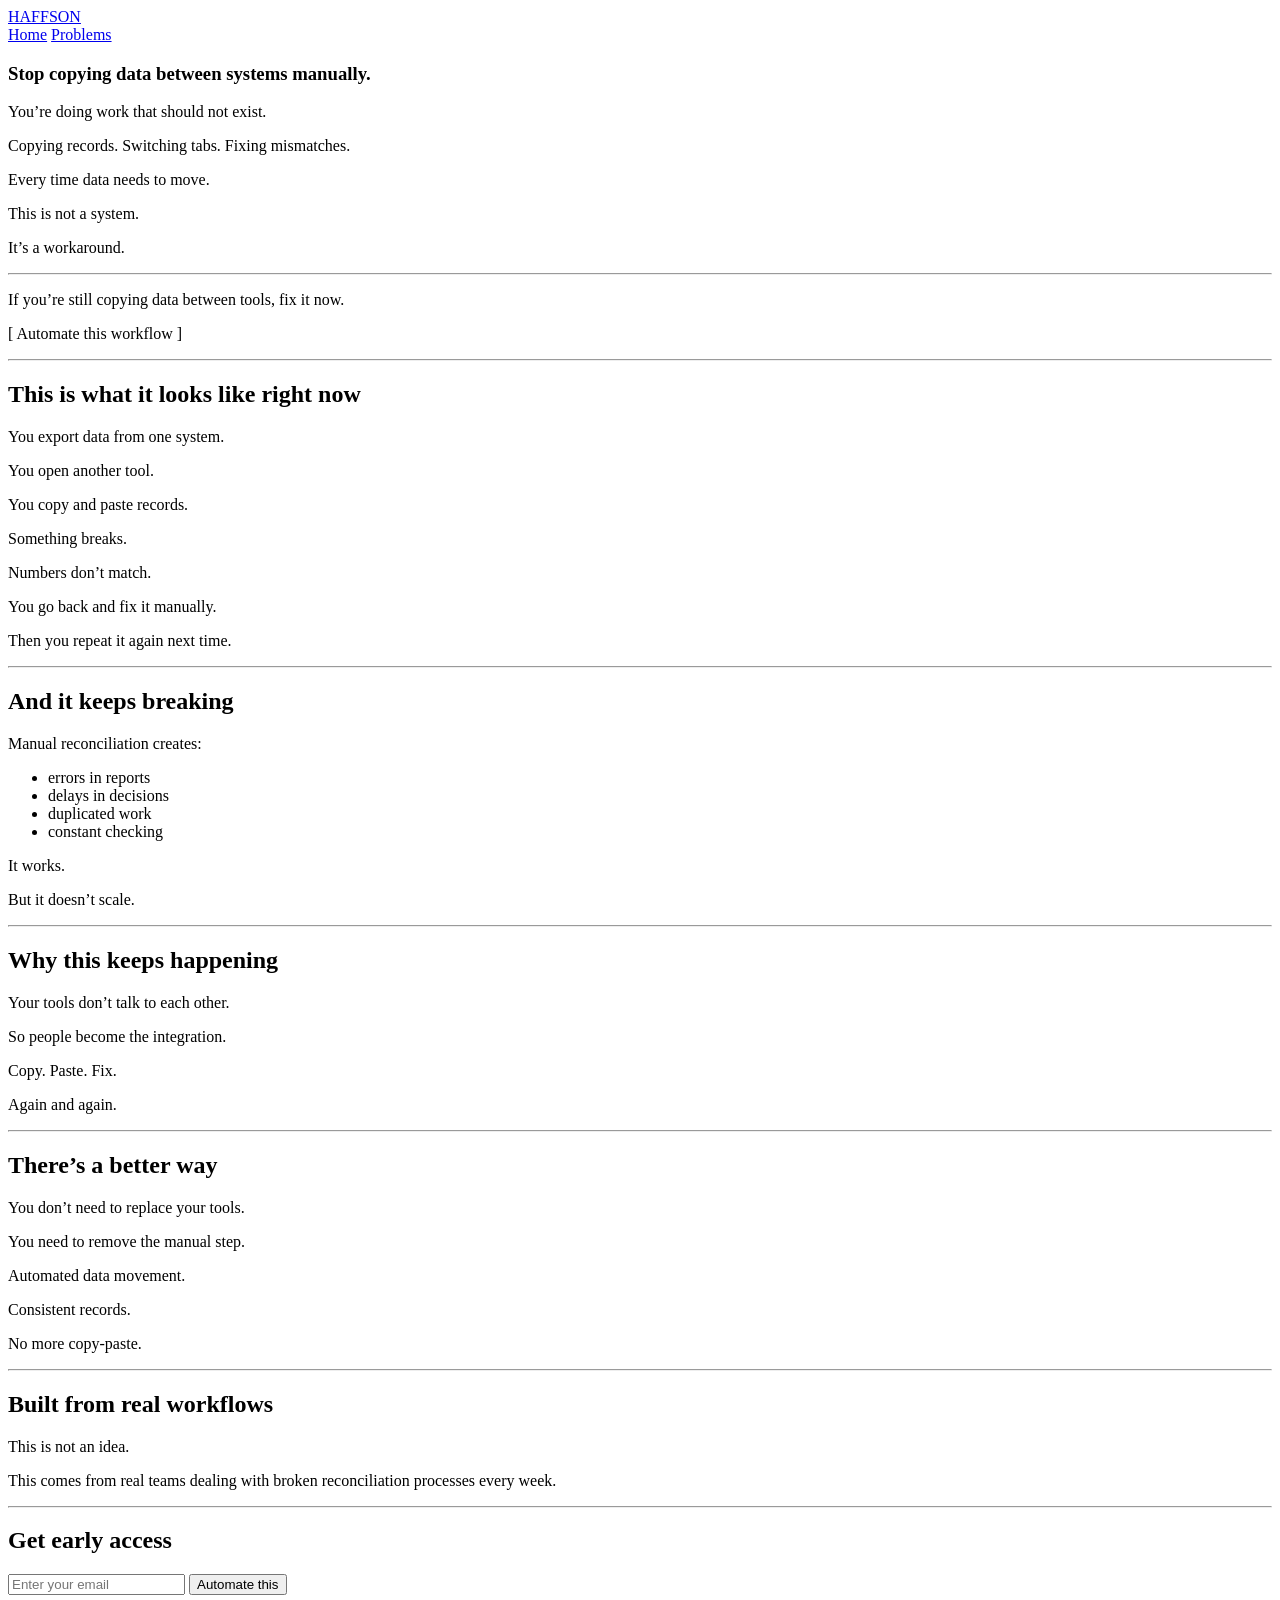
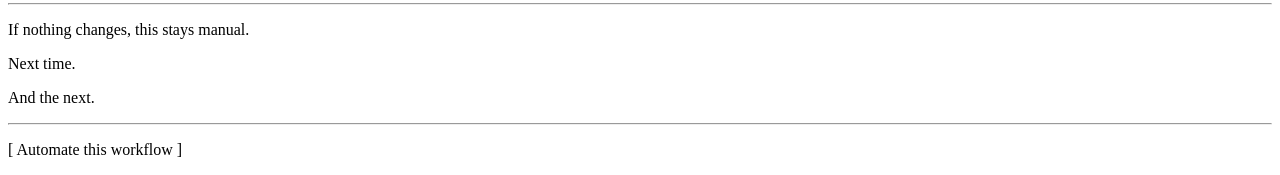
==== public/data-reconciliation-copy-paste/index.html @ 149c6f94 "haffson initial" ====
<!doctype html><html lang=en><head><meta charset=utf-8><meta name=viewport content="width=device-width,initial-scale=1"><meta name=google-site-verification content="cDqLbhO6nd1wXjrnYnUJrXpI-vv3LB67BTZ7I7F6Ers"><title>Stop copying data between systems manually | HAFFSON</title><meta name=description content="Manual data reconciliation forces teams to copy and paste records between tools, creating errors and wasted time. Automate the workflow."><meta name=keywords content="data reconciliation automation,copy paste workflow,manual data transfer,reconciliation errors"><link rel=canonical href=https://haffson.netlify.app/data-reconciliation-copy-paste/><meta property="og:title" content="Stop copying data between systems manually"><meta property="og:description" content="Manual data reconciliation forces teams to copy and paste records between tools, creating errors and wasted time. Automate the workflow."><meta property="og:type" content="website"><meta property="og:url" content="https://haffson.netlify.app/data-reconciliation-copy-paste/"><meta name=twitter:card content="summary_large_image"><link rel=stylesheet href=/css/site.css></head><body><header class=site-header><div class=site-header-inner><a class=site-brand href=/>HAFFSON</a><nav class=site-nav aria-label=Primary><a href=/>Home</a>
<a href=/invoice-follow-up-automation/>Problems</a></nav></div></header><main class=page-shell><section class=content-card><article class="content prose"><h1 id=stop-copying-data-between-systems-manually>Stop copying data between systems manually.</h1><p>You’re doing work that should not exist.</p><p>Copying records.
Switching tabs.
Fixing mismatches.</p><p>Every time data needs to move.</p><p>This is not a system.</p><p>It’s a workaround.</p><hr><p>If you&rsquo;re still copying data between tools, fix it now.</p><p>[ Automate this workflow ]</p><hr><h2 id=this-is-what-it-looks-like-right-now>This is what it looks like right now</h2><p>You export data from one system.</p><p>You open another tool.</p><p>You copy and paste records.</p><p>Something breaks.</p><p>Numbers don’t match.</p><p>You go back and fix it manually.</p><p>Then you repeat it again next time.</p><hr><h2 id=and-it-keeps-breaking>And it keeps breaking</h2><p>Manual reconciliation creates:</p><ul><li>errors in reports</li><li>delays in decisions</li><li>duplicated work</li><li>constant checking</li></ul><p>It works.</p><p>But it doesn’t scale.</p><hr><h2 id=why-this-keeps-happening>Why this keeps happening</h2><p>Your tools don’t talk to each other.</p><p>So people become the integration.</p><p>Copy.
Paste.
Fix.</p><p>Again and again.</p><hr><h2 id=theres-a-better-way>There’s a better way</h2><p>You don’t need to replace your tools.</p><p>You need to remove the manual step.</p><p>Automated data movement.</p><p>Consistent records.</p><p>No more copy-paste.</p><hr><h2 id=built-from-real-workflows>Built from real workflows</h2><p>This is not an idea.</p><p>This comes from real teams dealing with broken reconciliation processes every week.</p><hr><h2 id=get-early-access>Get early access</h2><form name=waitlist method=POST data-netlify=true><input type=hidden name=form-name value=waitlist>
<input type=email name=email placeholder="Enter your email" required>
<button type=submit>Automate this</button></form><hr><p>If nothing changes, this stays manual.</p><p>Next time.</p><p>And the next.</p><hr><p>[ Automate this workflow ]</p></article></section></main><div hidden aria-hidden=true><form name=waitlist method=POST action=/thanks/ netlify data-netlify=true netlify-honeypot=bot-field><input type=hidden name=form-name value=waitlist>
<input type=text name=bot-field>
<input type=email name=email>
<button type=submit>Submit</button></form></div></body></html>
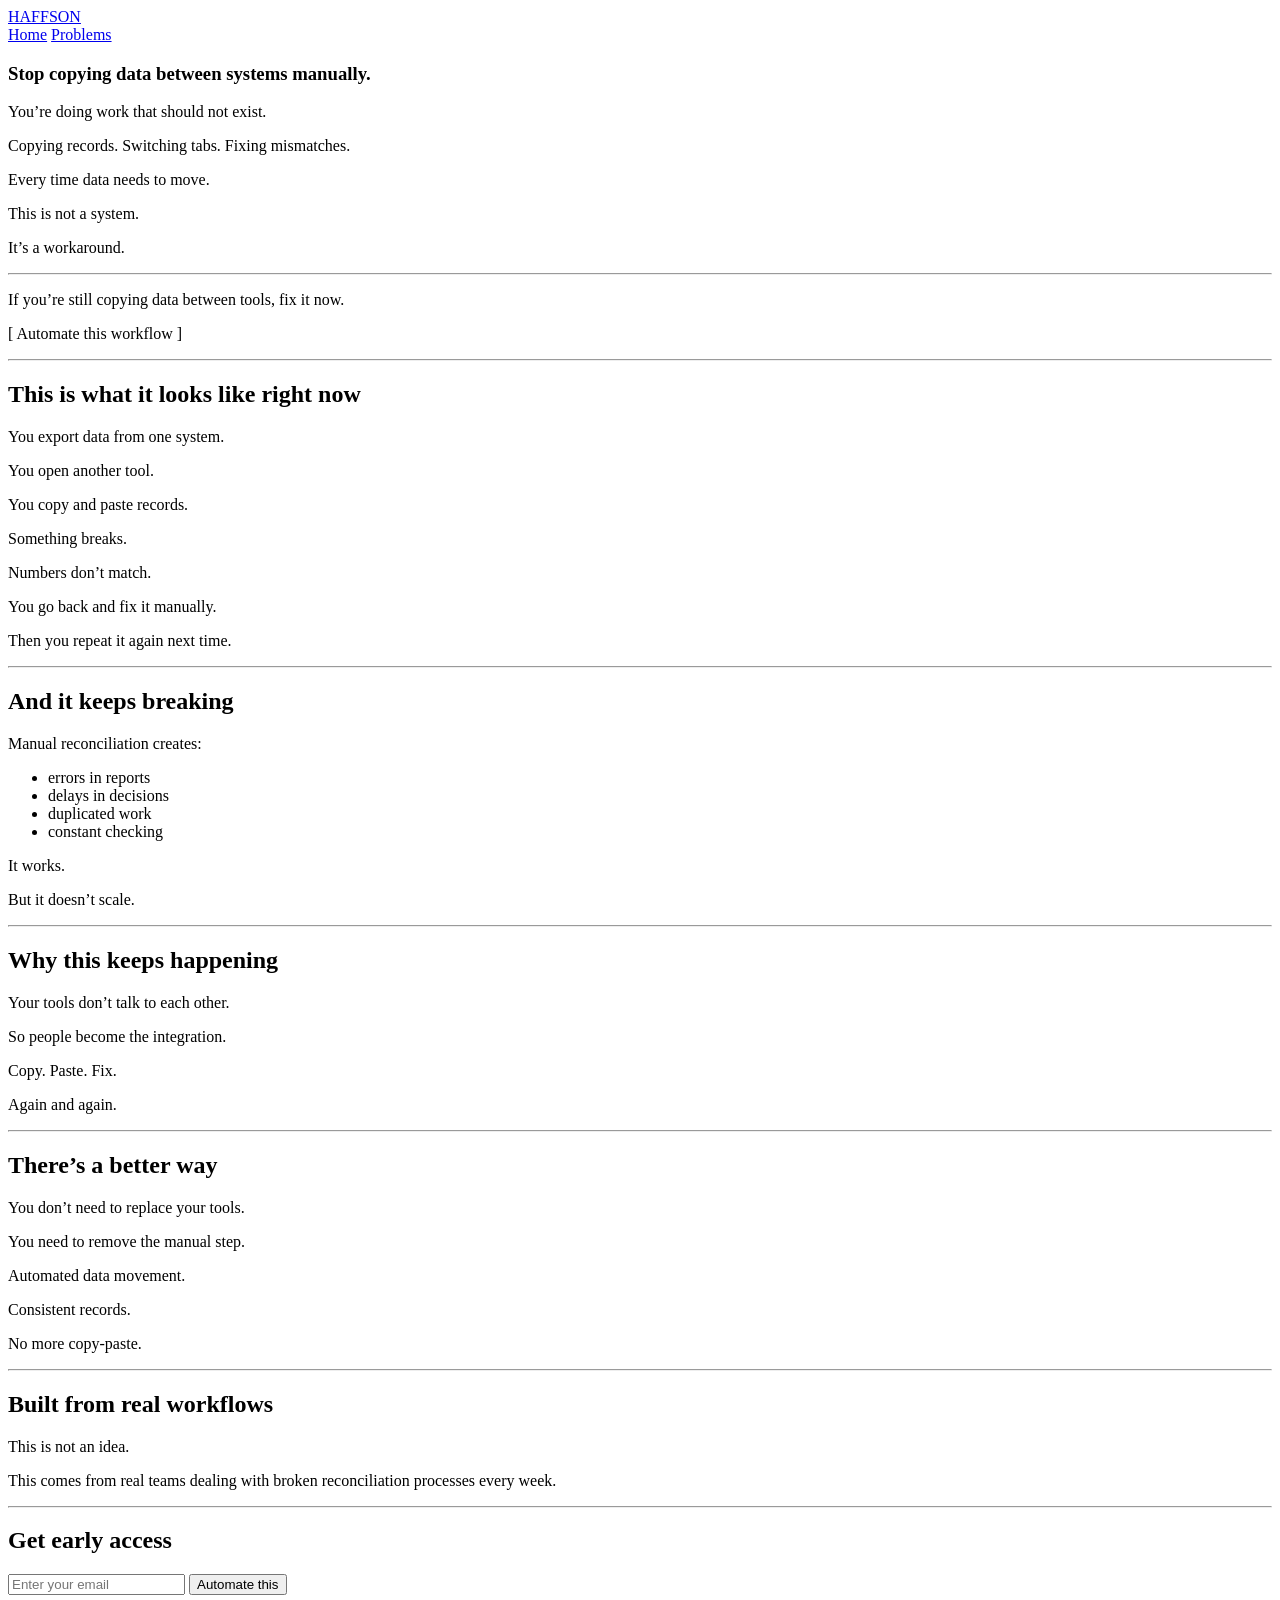
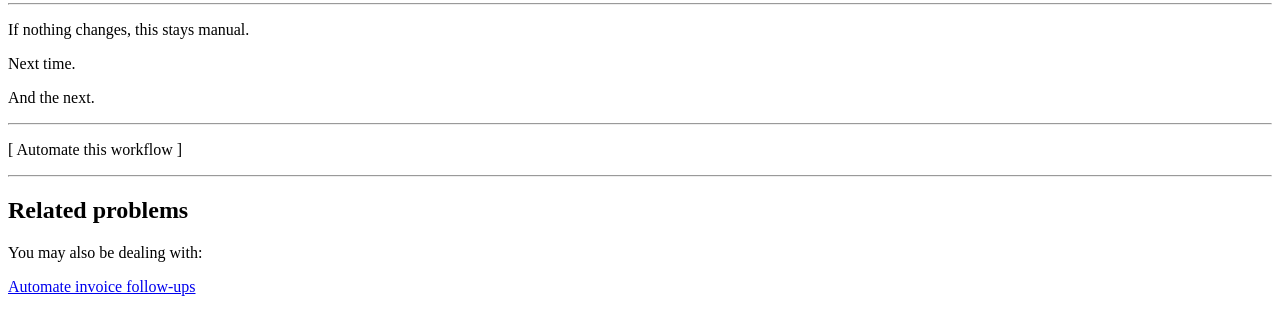
==== commit de3fd402: "fix: convert all plain URLs to clickable links" ====
--- a/public/data-reconciliation-copy-paste/index.html
+++ b/public/data-reconciliation-copy-paste/index.html
@@ -1,11 +1,11 @@
-<!doctype html><html lang=en><head><meta charset=utf-8><meta name=viewport content="width=device-width,initial-scale=1"><meta name=google-site-verification content="cDqLbhO6nd1wXjrnYnUJrXpI-vv3LB67BTZ7I7F6Ers"><title>Stop copying data between systems manually | HAFFSON</title><meta name=description content="Manual data reconciliation forces teams to copy and paste records between tools, creating errors and wasted time. Automate the workflow."><meta name=keywords content="data reconciliation automation,copy paste workflow,manual data transfer,reconciliation errors"><link rel=canonical href=https://haffson.netlify.app/data-reconciliation-copy-paste/><meta property="og:title" content="Stop copying data between systems manually"><meta property="og:description" content="Manual data reconciliation forces teams to copy and paste records between tools, creating errors and wasted time. Automate the workflow."><meta property="og:type" content="website"><meta property="og:url" content="https://haffson.netlify.app/data-reconciliation-copy-paste/"><meta name=twitter:card content="summary_large_image"><link rel=stylesheet href=/css/site.css></head><body><header class=site-header><div class=site-header-inner><a class=site-brand href=/>HAFFSON</a><nav class=site-nav aria-label=Primary><a href=/>Home</a>
-<a href=/invoice-follow-up-automation/>Problems</a></nav></div></header><main class=page-shell><section class=content-card><article class="content prose"><h1 id=stop-copying-data-between-systems-manually>Stop copying data between systems manually.</h1><p>You’re doing work that should not exist.</p><p>Copying records.
+<!doctype html><html lang=en><head><meta charset=utf-8><meta name=viewport content="width=device-width,initial-scale=1"><title>Stop copying data between systems manually | HAFFSON</title><meta name=description content="Manual data reconciliation forces teams to copy and paste records between tools, creating errors and wasted time. Automate the workflow."><meta name=keywords content="data reconciliation automation,copy paste workflow,manual data transfer,reconciliation errors"><link rel=canonical href=https://haffson.netlify.app/data-reconciliation-copy-paste/><meta property="og:title" content="Stop copying data between systems manually"><meta property="og:description" content="Manual data reconciliation forces teams to copy and paste records between tools, creating errors and wasted time. Automate the workflow."><meta property="og:type" content="website"><meta property="og:url" content="https://haffson.netlify.app/data-reconciliation-copy-paste/"><meta name=twitter:card content="summary_large_image"><link rel=stylesheet href=/css/site.css><meta name=google-site-verification content="QBX9Zn1yb7OjtREjymOE8Z2ijMAudZbd-xR83AA7gv0"></head><body><header class=site-header><div class=site-header-inner><a class=site-brand href=/>HAFFSON</a><nav class=site-nav aria-label=Primary><a href=/>Home</a>
+<a href=/invoice-follow-up-automation/>Problems</a></nav></div></header><main class=page-shell><section class=content-card><article class="content prose"><h1 id=stop-copying-data-between-systems-manually>Stop copying data between systems manually.</h1><p>You&rsquo;re doing work that should not exist.</p><p>Copying records.
 Switching tabs.
-Fixing mismatches.</p><p>Every time data needs to move.</p><p>This is not a system.</p><p>It’s a workaround.</p><hr><p>If you&rsquo;re still copying data between tools, fix it now.</p><p>[ Automate this workflow ]</p><hr><h2 id=this-is-what-it-looks-like-right-now>This is what it looks like right now</h2><p>You export data from one system.</p><p>You open another tool.</p><p>You copy and paste records.</p><p>Something breaks.</p><p>Numbers don’t match.</p><p>You go back and fix it manually.</p><p>Then you repeat it again next time.</p><hr><h2 id=and-it-keeps-breaking>And it keeps breaking</h2><p>Manual reconciliation creates:</p><ul><li>errors in reports</li><li>delays in decisions</li><li>duplicated work</li><li>constant checking</li></ul><p>It works.</p><p>But it doesn’t scale.</p><hr><h2 id=why-this-keeps-happening>Why this keeps happening</h2><p>Your tools don’t talk to each other.</p><p>So people become the integration.</p><p>Copy.
+Fixing mismatches.</p><p>Every time data needs to move.</p><p>This is not a system.</p><p>It&rsquo;s a workaround.</p><hr><p>If you&rsquo;re still copying data between tools, fix it now.</p><p>[ Automate this workflow ]</p><hr><h2 id=this-is-what-it-looks-like-right-now>This is what it looks like right now</h2><p>You export data from one system.</p><p>You open another tool.</p><p>You copy and paste records.</p><p>Something breaks.</p><p>Numbers don&rsquo;t match.</p><p>You go back and fix it manually.</p><p>Then you repeat it again next time.</p><hr><h2 id=and-it-keeps-breaking>And it keeps breaking</h2><p>Manual reconciliation creates:</p><ul><li>errors in reports</li><li>delays in decisions</li><li>duplicated work</li><li>constant checking</li></ul><p>It works.</p><p>But it doesn&rsquo;t scale.</p><hr><h2 id=why-this-keeps-happening>Why this keeps happening</h2><p>Your tools don&rsquo;t talk to each other.</p><p>So people become the integration.</p><p>Copy.
 Paste.
-Fix.</p><p>Again and again.</p><hr><h2 id=theres-a-better-way>There’s a better way</h2><p>You don’t need to replace your tools.</p><p>You need to remove the manual step.</p><p>Automated data movement.</p><p>Consistent records.</p><p>No more copy-paste.</p><hr><h2 id=built-from-real-workflows>Built from real workflows</h2><p>This is not an idea.</p><p>This comes from real teams dealing with broken reconciliation processes every week.</p><hr><h2 id=get-early-access>Get early access</h2><form name=waitlist method=POST data-netlify=true><input type=hidden name=form-name value=waitlist>
+Fix.</p><p>Again and again.</p><hr><h2 id=theres-a-better-way>There&rsquo;s a better way</h2><p>You don&rsquo;t need to replace your tools.</p><p>You need to remove the manual step.</p><p>Automated data movement.</p><p>Consistent records.</p><p>No more copy-paste.</p><hr><h2 id=built-from-real-workflows>Built from real workflows</h2><p>This is not an idea.</p><p>This comes from real teams dealing with broken reconciliation processes every week.</p><hr><h2 id=get-early-access>Get early access</h2><form name=waitlist method=POST data-netlify=true><input type=hidden name=form-name value=waitlist>
 <input type=email name=email placeholder="Enter your email" required>
-<button type=submit>Automate this</button></form><hr><p>If nothing changes, this stays manual.</p><p>Next time.</p><p>And the next.</p><hr><p>[ Automate this workflow ]</p></article></section></main><div hidden aria-hidden=true><form name=waitlist method=POST action=/thanks/ netlify data-netlify=true netlify-honeypot=bot-field><input type=hidden name=form-name value=waitlist>
+<button type=submit>Automate this</button></form><hr><p>If nothing changes, this stays manual.</p><p>Next time.</p><p>And the next.</p><hr><p>[ Automate this workflow ]</p><hr><h2 id=related-problems>Related problems</h2><p>You may also be dealing with:</p><p><a href=/invoice-follow-up-automation/>Automate invoice follow-ups</a></p></article></section></main><div hidden aria-hidden=true><form name=waitlist method=POST action=/thanks/ netlify data-netlify=true netlify-honeypot=bot-field><input type=hidden name=form-name value=waitlist>
 <input type=text name=bot-field>
 <input type=email name=email>
 <button type=submit>Submit</button></form></div></body></html>
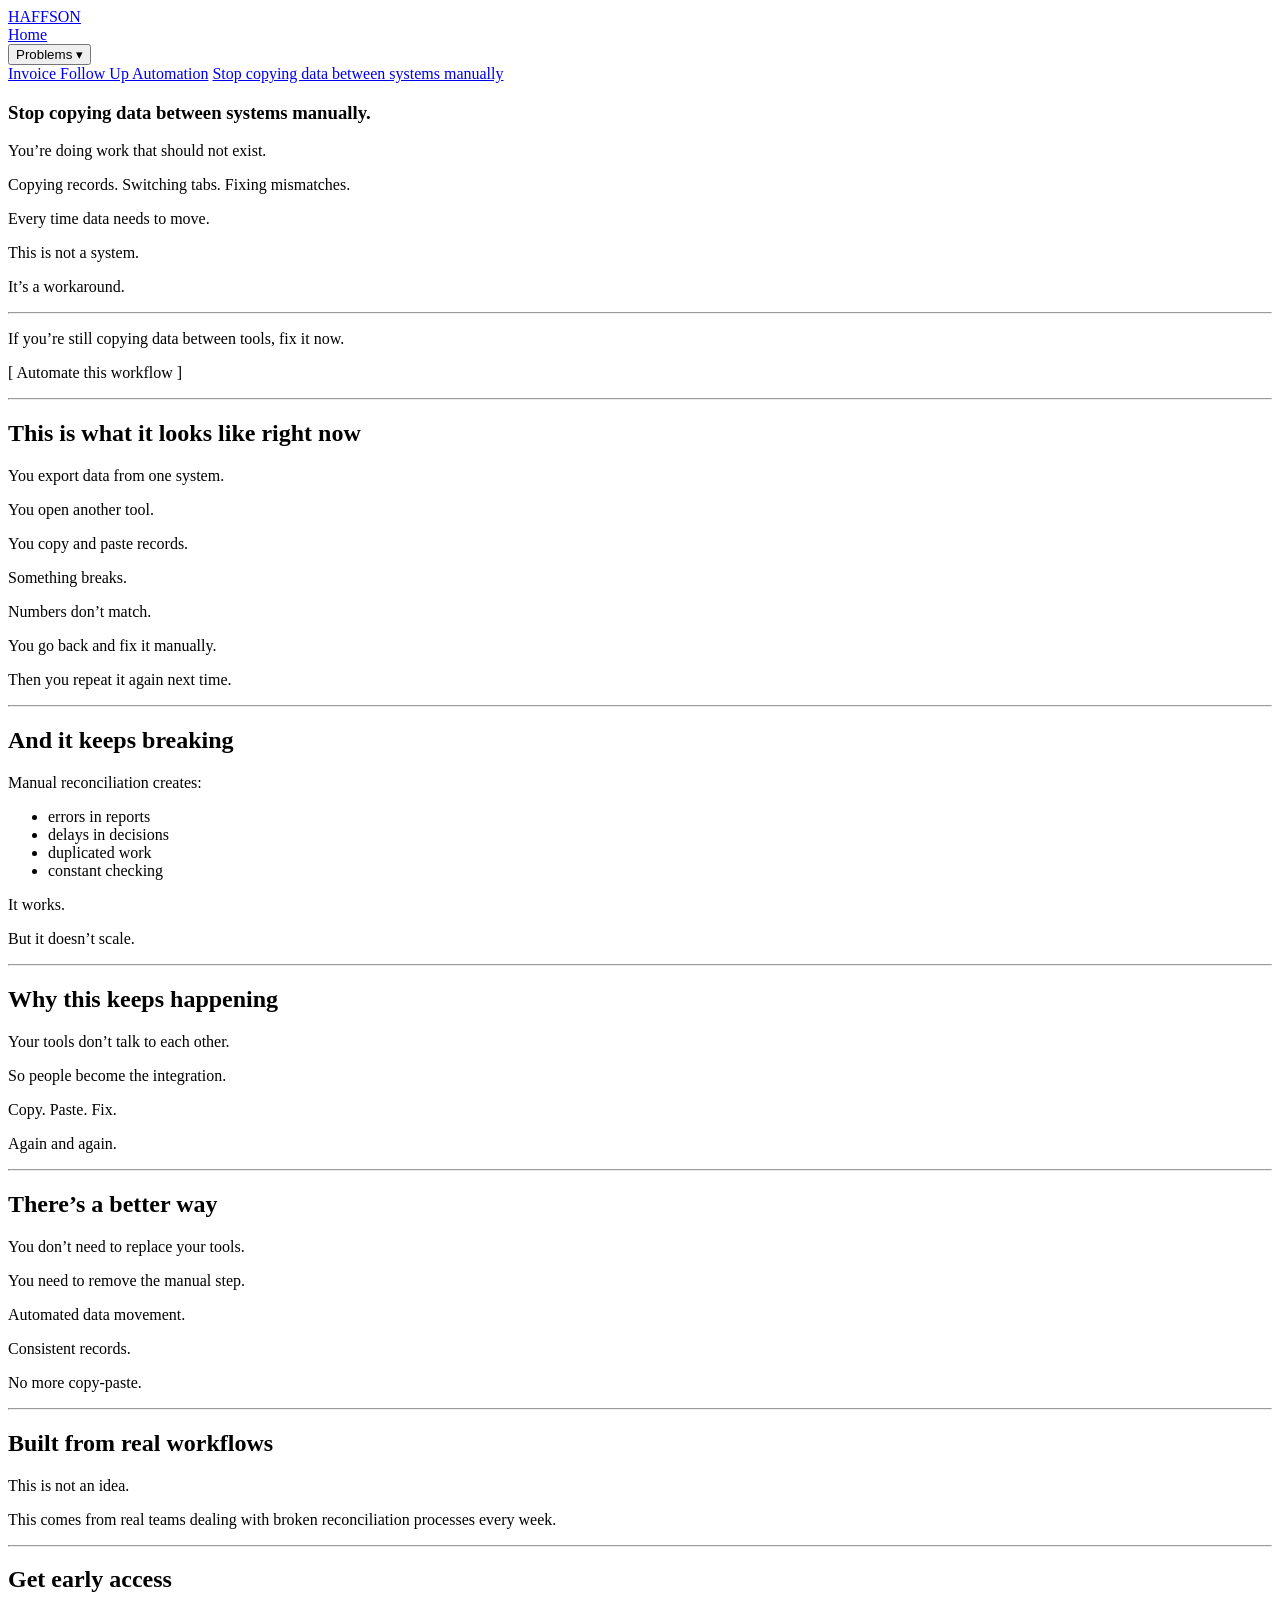
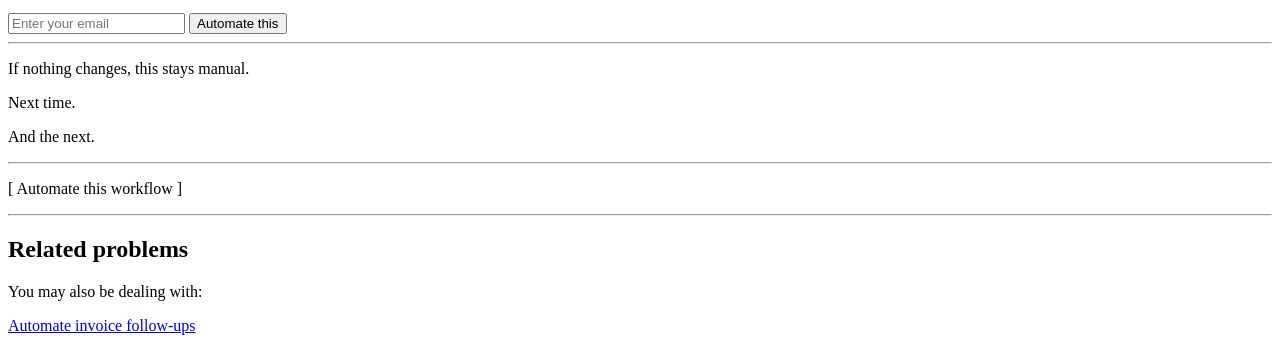
==== commit acd9588e: "feat: dynamic problems dropdown menu" ====
--- a/public/data-reconciliation-copy-paste/index.html
+++ b/public/data-reconciliation-copy-paste/index.html
@@ -1,5 +1,5 @@
-<!doctype html><html lang=en><head><meta charset=utf-8><meta name=viewport content="width=device-width,initial-scale=1"><title>Stop copying data between systems manually | HAFFSON</title><meta name=description content="Manual data reconciliation forces teams to copy and paste records between tools, creating errors and wasted time. Automate the workflow."><meta name=keywords content="data reconciliation automation,copy paste workflow,manual data transfer,reconciliation errors"><link rel=canonical href=https://haffson.netlify.app/data-reconciliation-copy-paste/><meta property="og:title" content="Stop copying data between systems manually"><meta property="og:description" content="Manual data reconciliation forces teams to copy and paste records between tools, creating errors and wasted time. Automate the workflow."><meta property="og:type" content="website"><meta property="og:url" content="https://haffson.netlify.app/data-reconciliation-copy-paste/"><meta name=twitter:card content="summary_large_image"><link rel=stylesheet href=/css/site.css><meta name=google-site-verification content="QBX9Zn1yb7OjtREjymOE8Z2ijMAudZbd-xR83AA7gv0"></head><body><header class=site-header><div class=site-header-inner><a class=site-brand href=/>HAFFSON</a><nav class=site-nav aria-label=Primary><a href=/>Home</a>
-<a href=/invoice-follow-up-automation/>Problems</a></nav></div></header><main class=page-shell><section class=content-card><article class="content prose"><h1 id=stop-copying-data-between-systems-manually>Stop copying data between systems manually.</h1><p>You&rsquo;re doing work that should not exist.</p><p>Copying records.
+<!doctype html><html lang=en><head><meta charset=utf-8><meta name=viewport content="width=device-width,initial-scale=1"><title>Stop copying data between systems manually | HAFFSON</title><meta name=description content="Manual data reconciliation forces teams to copy and paste records between tools, creating errors and wasted time. Automate the workflow."><meta name=keywords content="data reconciliation automation,copy paste workflow,manual data transfer,reconciliation errors"><link rel=canonical href=https://haffson.netlify.app/data-reconciliation-copy-paste/><meta property="og:title" content="Stop copying data between systems manually"><meta property="og:description" content="Manual data reconciliation forces teams to copy and paste records between tools, creating errors and wasted time. Automate the workflow."><meta property="og:type" content="website"><meta property="og:url" content="https://haffson.netlify.app/data-reconciliation-copy-paste/"><meta name=twitter:card content="summary_large_image"><link rel=stylesheet href=/css/site.css><meta name=google-site-verification content="QBX9Zn1yb7OjtREjymOE8Z2ijMAudZbd-xR83AA7gv0"></head><body><header class=site-header><div class=site-header-inner><a class=site-brand href=/>HAFFSON</a><nav class=site-nav aria-label=Primary><a href=/>Home</a><div class=dropdown><button class=dropbtn type=button>Problems &#9662;</button><div class=dropdown-content><a href=/invoice-follow-up-automation/>Invoice Follow Up Automation</a>
+<a href=/data-reconciliation-copy-paste/>Stop copying data between systems manually</a></div></div></nav></div></header><main class=page-shell><section class=content-card><article class="content prose"><h1 id=stop-copying-data-between-systems-manually>Stop copying data between systems manually.</h1><p>You&rsquo;re doing work that should not exist.</p><p>Copying records.
 Switching tabs.
 Fixing mismatches.</p><p>Every time data needs to move.</p><p>This is not a system.</p><p>It&rsquo;s a workaround.</p><hr><p>If you&rsquo;re still copying data between tools, fix it now.</p><p>[ Automate this workflow ]</p><hr><h2 id=this-is-what-it-looks-like-right-now>This is what it looks like right now</h2><p>You export data from one system.</p><p>You open another tool.</p><p>You copy and paste records.</p><p>Something breaks.</p><p>Numbers don&rsquo;t match.</p><p>You go back and fix it manually.</p><p>Then you repeat it again next time.</p><hr><h2 id=and-it-keeps-breaking>And it keeps breaking</h2><p>Manual reconciliation creates:</p><ul><li>errors in reports</li><li>delays in decisions</li><li>duplicated work</li><li>constant checking</li></ul><p>It works.</p><p>But it doesn&rsquo;t scale.</p><hr><h2 id=why-this-keeps-happening>Why this keeps happening</h2><p>Your tools don&rsquo;t talk to each other.</p><p>So people become the integration.</p><p>Copy.
 Paste.
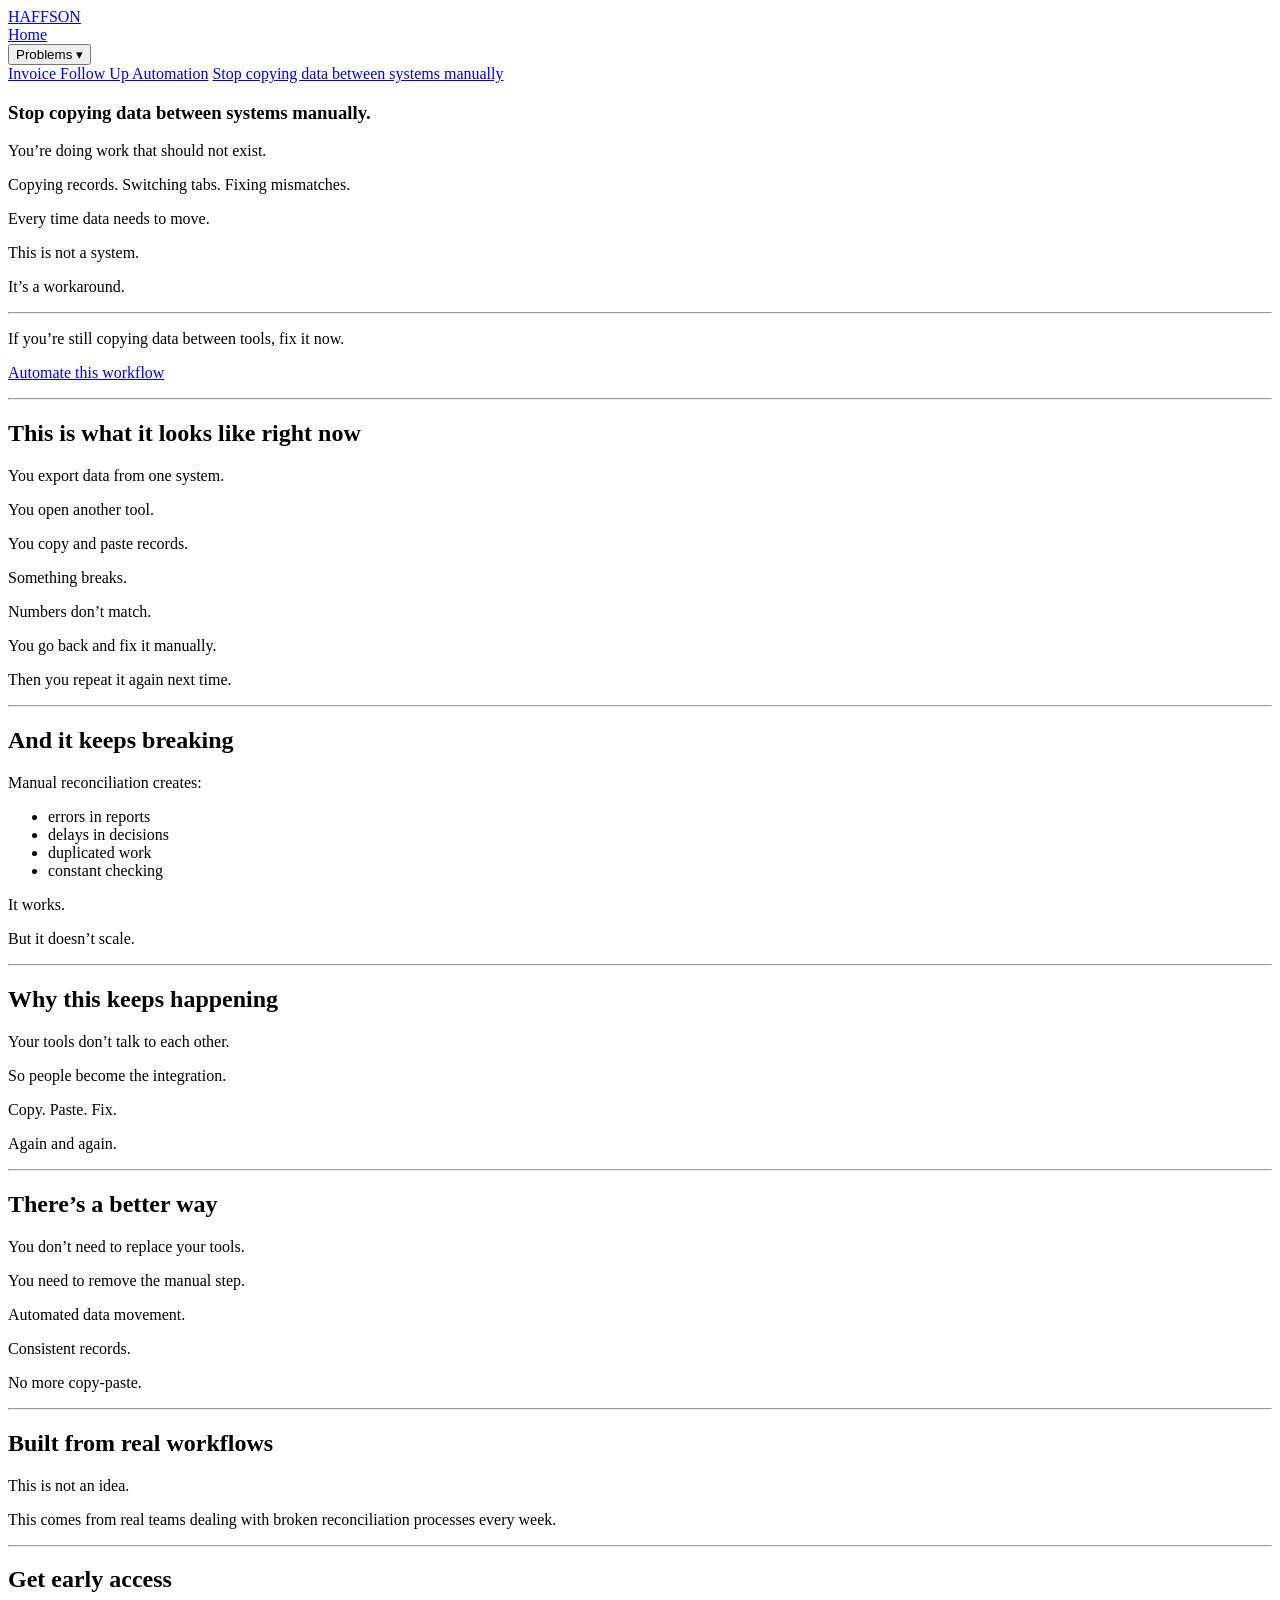
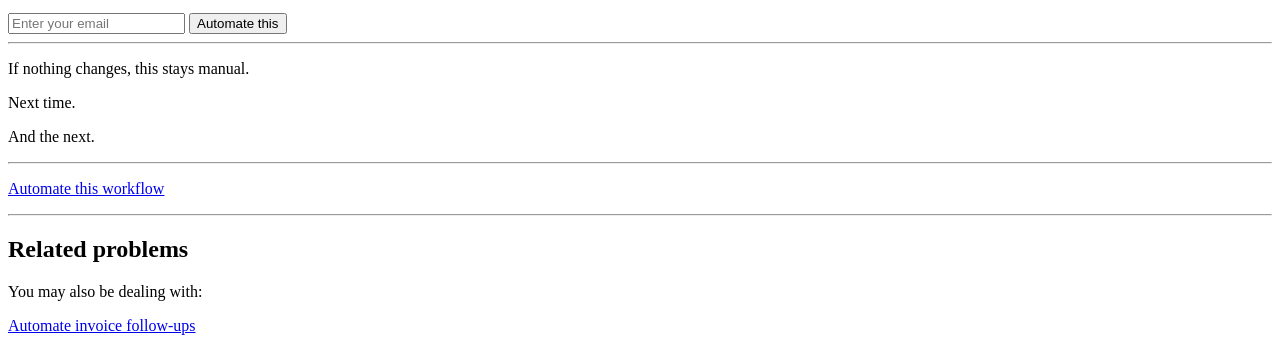
==== commit ee9beffe: "fix: clickable CTA buttons" ====
--- a/public/data-reconciliation-copy-paste/index.html
+++ b/public/data-reconciliation-copy-paste/index.html
@@ -1,11 +1,11 @@
 <!doctype html><html lang=en><head><meta charset=utf-8><meta name=viewport content="width=device-width,initial-scale=1"><title>Stop copying data between systems manually | HAFFSON</title><meta name=description content="Manual data reconciliation forces teams to copy and paste records between tools, creating errors and wasted time. Automate the workflow."><meta name=keywords content="data reconciliation automation,copy paste workflow,manual data transfer,reconciliation errors"><link rel=canonical href=https://haffson.netlify.app/data-reconciliation-copy-paste/><meta property="og:title" content="Stop copying data between systems manually"><meta property="og:description" content="Manual data reconciliation forces teams to copy and paste records between tools, creating errors and wasted time. Automate the workflow."><meta property="og:type" content="website"><meta property="og:url" content="https://haffson.netlify.app/data-reconciliation-copy-paste/"><meta name=twitter:card content="summary_large_image"><link rel=stylesheet href=/css/site.css><meta name=google-site-verification content="QBX9Zn1yb7OjtREjymOE8Z2ijMAudZbd-xR83AA7gv0"></head><body><header class=site-header><div class=site-header-inner><a class=site-brand href=/>HAFFSON</a><nav class=site-nav aria-label=Primary><a href=/>Home</a><div class=dropdown><button class=dropbtn type=button>Problems &#9662;</button><div class=dropdown-content><a href=/invoice-follow-up-automation/>Invoice Follow Up Automation</a>
 <a href=/data-reconciliation-copy-paste/>Stop copying data between systems manually</a></div></div></nav></div></header><main class=page-shell><section class=content-card><article class="content prose"><h1 id=stop-copying-data-between-systems-manually>Stop copying data between systems manually.</h1><p>You&rsquo;re doing work that should not exist.</p><p>Copying records.
 Switching tabs.
-Fixing mismatches.</p><p>Every time data needs to move.</p><p>This is not a system.</p><p>It&rsquo;s a workaround.</p><hr><p>If you&rsquo;re still copying data between tools, fix it now.</p><p>[ Automate this workflow ]</p><hr><h2 id=this-is-what-it-looks-like-right-now>This is what it looks like right now</h2><p>You export data from one system.</p><p>You open another tool.</p><p>You copy and paste records.</p><p>Something breaks.</p><p>Numbers don&rsquo;t match.</p><p>You go back and fix it manually.</p><p>Then you repeat it again next time.</p><hr><h2 id=and-it-keeps-breaking>And it keeps breaking</h2><p>Manual reconciliation creates:</p><ul><li>errors in reports</li><li>delays in decisions</li><li>duplicated work</li><li>constant checking</li></ul><p>It works.</p><p>But it doesn&rsquo;t scale.</p><hr><h2 id=why-this-keeps-happening>Why this keeps happening</h2><p>Your tools don&rsquo;t talk to each other.</p><p>So people become the integration.</p><p>Copy.
+Fixing mismatches.</p><p>Every time data needs to move.</p><p>This is not a system.</p><p>It&rsquo;s a workaround.</p><hr><p>If you&rsquo;re still copying data between tools, fix it now.</p><p><a href=/thanks/ class=cta-button>Automate this workflow</a></p><hr><h2 id=this-is-what-it-looks-like-right-now>This is what it looks like right now</h2><p>You export data from one system.</p><p>You open another tool.</p><p>You copy and paste records.</p><p>Something breaks.</p><p>Numbers don&rsquo;t match.</p><p>You go back and fix it manually.</p><p>Then you repeat it again next time.</p><hr><h2 id=and-it-keeps-breaking>And it keeps breaking</h2><p>Manual reconciliation creates:</p><ul><li>errors in reports</li><li>delays in decisions</li><li>duplicated work</li><li>constant checking</li></ul><p>It works.</p><p>But it doesn&rsquo;t scale.</p><hr><h2 id=why-this-keeps-happening>Why this keeps happening</h2><p>Your tools don&rsquo;t talk to each other.</p><p>So people become the integration.</p><p>Copy.
 Paste.
 Fix.</p><p>Again and again.</p><hr><h2 id=theres-a-better-way>There&rsquo;s a better way</h2><p>You don&rsquo;t need to replace your tools.</p><p>You need to remove the manual step.</p><p>Automated data movement.</p><p>Consistent records.</p><p>No more copy-paste.</p><hr><h2 id=built-from-real-workflows>Built from real workflows</h2><p>This is not an idea.</p><p>This comes from real teams dealing with broken reconciliation processes every week.</p><hr><h2 id=get-early-access>Get early access</h2><form name=waitlist method=POST data-netlify=true><input type=hidden name=form-name value=waitlist>
 <input type=email name=email placeholder="Enter your email" required>
-<button type=submit>Automate this</button></form><hr><p>If nothing changes, this stays manual.</p><p>Next time.</p><p>And the next.</p><hr><p>[ Automate this workflow ]</p><hr><h2 id=related-problems>Related problems</h2><p>You may also be dealing with:</p><p><a href=/invoice-follow-up-automation/>Automate invoice follow-ups</a></p></article></section></main><div hidden aria-hidden=true><form name=waitlist method=POST action=/thanks/ netlify data-netlify=true netlify-honeypot=bot-field><input type=hidden name=form-name value=waitlist>
+<button type=submit>Automate this</button></form><hr><p>If nothing changes, this stays manual.</p><p>Next time.</p><p>And the next.</p><hr><p><a href=/thanks/ class=cta-button>Automate this workflow</a></p><hr><h2 id=related-problems>Related problems</h2><p>You may also be dealing with:</p><p><a href=/invoice-follow-up-automation/>Automate invoice follow-ups</a></p></article></section></main><div hidden aria-hidden=true><form name=waitlist method=POST action=/thanks/ netlify data-netlify=true netlify-honeypot=bot-field><input type=hidden name=form-name value=waitlist>
 <input type=text name=bot-field>
 <input type=email name=email>
 <button type=submit>Submit</button></form></div></body></html>
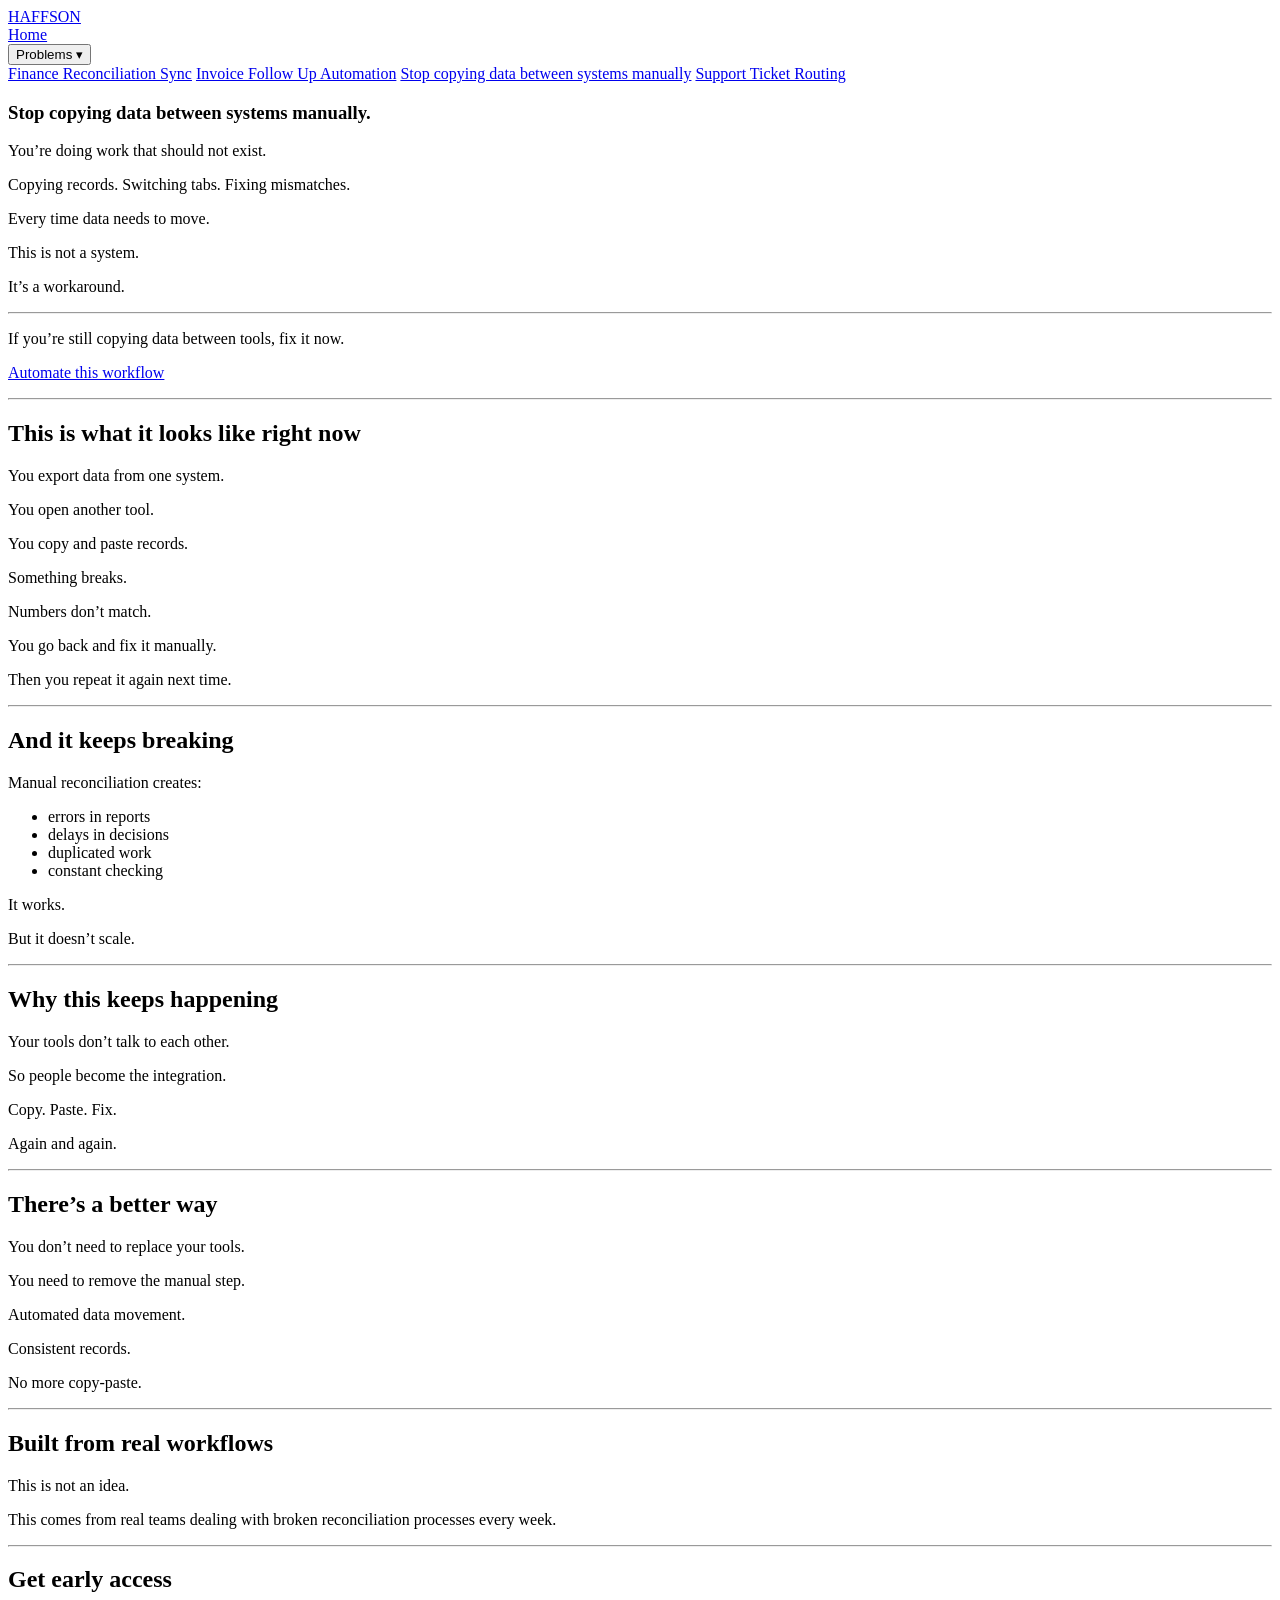
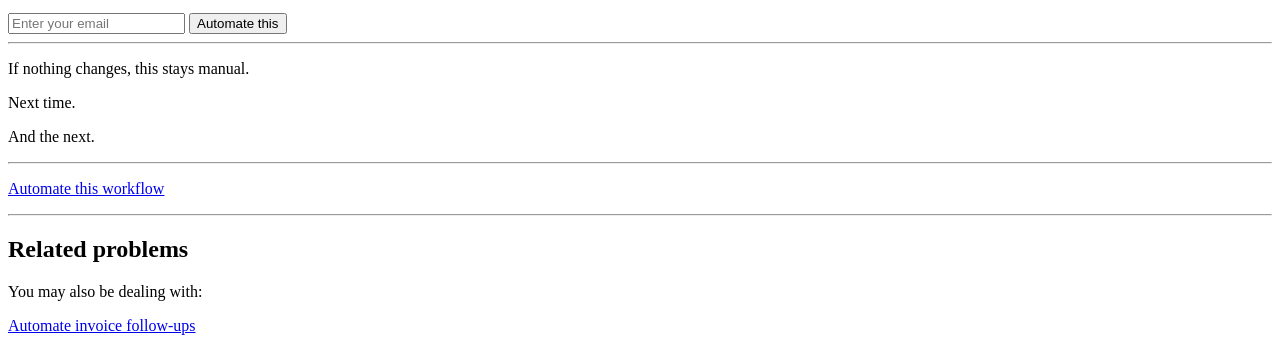
==== commit 2eae64cb: "feat: real lead capture via Google Sheets webhook" ====
--- a/public/data-reconciliation-copy-paste/index.html
+++ b/public/data-reconciliation-copy-paste/index.html
@@ -1,11 +1,9 @@
-<!doctype html><html lang=en><head><meta charset=utf-8><meta name=viewport content="width=device-width,initial-scale=1"><title>Stop copying data between systems manually | HAFFSON</title><meta name=description content="Manual data reconciliation forces teams to copy and paste records between tools, creating errors and wasted time. Automate the workflow."><meta name=keywords content="data reconciliation automation,copy paste workflow,manual data transfer,reconciliation errors"><link rel=canonical href=https://haffson.netlify.app/data-reconciliation-copy-paste/><meta property="og:title" content="Stop copying data between systems manually"><meta property="og:description" content="Manual data reconciliation forces teams to copy and paste records between tools, creating errors and wasted time. Automate the workflow."><meta property="og:type" content="website"><meta property="og:url" content="https://haffson.netlify.app/data-reconciliation-copy-paste/"><meta name=twitter:card content="summary_large_image"><link rel=stylesheet href=/css/site.css><meta name=google-site-verification content="QBX9Zn1yb7OjtREjymOE8Z2ijMAudZbd-xR83AA7gv0"></head><body><header class=site-header><div class=site-header-inner><a class=site-brand href=/>HAFFSON</a><nav class=site-nav aria-label=Primary><a href=/>Home</a><div class=dropdown><button class=dropbtn type=button>Problems &#9662;</button><div class=dropdown-content><a href=/invoice-follow-up-automation/>Invoice Follow Up Automation</a>
-<a href=/data-reconciliation-copy-paste/>Stop copying data between systems manually</a></div></div></nav></div></header><main class=page-shell><section class=content-card><article class="content prose"><h1 id=stop-copying-data-between-systems-manually>Stop copying data between systems manually.</h1><p>You&rsquo;re doing work that should not exist.</p><p>Copying records.
+<!doctype html><html lang=en><head><meta charset=utf-8><meta name=viewport content="width=device-width,initial-scale=1"><title>Stop copying data between systems manually | HAFFSON</title><meta name=description content="Manual data reconciliation forces teams to copy and paste records between tools, creating errors and wasted time. Automate the workflow."><meta name=keywords content="data reconciliation automation,copy paste workflow,manual data transfer,reconciliation errors"><link rel=canonical href=https://haffson.netlify.app/data-reconciliation-copy-paste/><meta property="og:title" content="Stop copying data between systems manually"><meta property="og:description" content="Manual data reconciliation forces teams to copy and paste records between tools, creating errors and wasted time. Automate the workflow."><meta property="og:type" content="website"><meta property="og:url" content="https://haffson.netlify.app/data-reconciliation-copy-paste/"><meta name=twitter:card content="summary_large_image"><link rel=stylesheet href=/css/site.css><meta name=google-site-verification content="QBX9Zn1yb7OjtREjymOE8Z2ijMAudZbd-xR83AA7gv0"></head><body><header class=site-header><div class=site-header-inner><a class=site-brand href=/>HAFFSON</a><nav class=site-nav aria-label=Primary><a href=/>Home</a><div class=dropdown><button class=dropbtn type=button>Problems &#9662;</button><div class=dropdown-content><a href=/finance-reconciliation-sync/>Finance Reconciliation Sync</a>
+<a href=/invoice-follow-up-automation/>Invoice Follow Up Automation</a>
+<a href=/data-reconciliation-copy-paste/>Stop copying data between systems manually</a>
+<a href=/support-ticket-routing/>Support Ticket Routing</a></div></div></nav></div></header><main class=page-shell><section class=content-card><article class="content prose"><h1 id=stop-copying-data-between-systems-manually>Stop copying data between systems manually.</h1><p>You&rsquo;re doing work that should not exist.</p><p>Copying records.
 Switching tabs.
-Fixing mismatches.</p><p>Every time data needs to move.</p><p>This is not a system.</p><p>It&rsquo;s a workaround.</p><hr><p>If you&rsquo;re still copying data between tools, fix it now.</p><p><a href=/thanks/ class=cta-button>Automate this workflow</a></p><hr><h2 id=this-is-what-it-looks-like-right-now>This is what it looks like right now</h2><p>You export data from one system.</p><p>You open another tool.</p><p>You copy and paste records.</p><p>Something breaks.</p><p>Numbers don&rsquo;t match.</p><p>You go back and fix it manually.</p><p>Then you repeat it again next time.</p><hr><h2 id=and-it-keeps-breaking>And it keeps breaking</h2><p>Manual reconciliation creates:</p><ul><li>errors in reports</li><li>delays in decisions</li><li>duplicated work</li><li>constant checking</li></ul><p>It works.</p><p>But it doesn&rsquo;t scale.</p><hr><h2 id=why-this-keeps-happening>Why this keeps happening</h2><p>Your tools don&rsquo;t talk to each other.</p><p>So people become the integration.</p><p>Copy.
+Fixing mismatches.</p><p>Every time data needs to move.</p><p>This is not a system.</p><p>It&rsquo;s a workaround.</p><hr><p>If you&rsquo;re still copying data between tools, fix it now.</p><p><a href=#waitlist class=cta-button>Automate this workflow</a></p><hr><h2 id=this-is-what-it-looks-like-right-now>This is what it looks like right now</h2><p>You export data from one system.</p><p>You open another tool.</p><p>You copy and paste records.</p><p>Something breaks.</p><p>Numbers don&rsquo;t match.</p><p>You go back and fix it manually.</p><p>Then you repeat it again next time.</p><hr><h2 id=and-it-keeps-breaking>And it keeps breaking</h2><p>Manual reconciliation creates:</p><ul><li>errors in reports</li><li>delays in decisions</li><li>duplicated work</li><li>constant checking</li></ul><p>It works.</p><p>But it doesn&rsquo;t scale.</p><hr><h2 id=why-this-keeps-happening>Why this keeps happening</h2><p>Your tools don&rsquo;t talk to each other.</p><p>So people become the integration.</p><p>Copy.
 Paste.
-Fix.</p><p>Again and again.</p><hr><h2 id=theres-a-better-way>There&rsquo;s a better way</h2><p>You don&rsquo;t need to replace your tools.</p><p>You need to remove the manual step.</p><p>Automated data movement.</p><p>Consistent records.</p><p>No more copy-paste.</p><hr><h2 id=built-from-real-workflows>Built from real workflows</h2><p>This is not an idea.</p><p>This comes from real teams dealing with broken reconciliation processes every week.</p><hr><h2 id=get-early-access>Get early access</h2><form name=waitlist method=POST data-netlify=true><input type=hidden name=form-name value=waitlist>
-<input type=email name=email placeholder="Enter your email" required>
-<button type=submit>Automate this</button></form><hr><p>If nothing changes, this stays manual.</p><p>Next time.</p><p>And the next.</p><hr><p><a href=/thanks/ class=cta-button>Automate this workflow</a></p><hr><h2 id=related-problems>Related problems</h2><p>You may also be dealing with:</p><p><a href=/invoice-follow-up-automation/>Automate invoice follow-ups</a></p></article></section></main><div hidden aria-hidden=true><form name=waitlist method=POST action=/thanks/ netlify data-netlify=true netlify-honeypot=bot-field><input type=hidden name=form-name value=waitlist>
-<input type=text name=bot-field>
-<input type=email name=email>
-<button type=submit>Submit</button></form></div></body></html>+Fix.</p><p>Again and again.</p><hr><h2 id=theres-a-better-way>There&rsquo;s a better way</h2><p>You don&rsquo;t need to replace your tools.</p><p>You need to remove the manual step.</p><p>Automated data movement.</p><p>Consistent records.</p><p>No more copy-paste.</p><hr><h2 id=built-from-real-workflows>Built from real workflows</h2><p>This is not an idea.</p><p>This comes from real teams dealing with broken reconciliation processes every week.</p><hr><h2 id=get-early-access>Get early access</h2><form id=waitlist class=waitlist-form><input type=email class=email-input placeholder="Enter your email" required>
+<button type=submit>Automate this</button></form><hr><p>If nothing changes, this stays manual.</p><p>Next time.</p><p>And the next.</p><hr><p><a href=#waitlist class=cta-button>Automate this workflow</a></p><hr><h2 id=related-problems>Related problems</h2><p>You may also be dealing with:</p><p><a href=/invoice-follow-up-automation/>Automate invoice follow-ups</a></p></article></section></main><script>document.querySelectorAll(".waitlist-form").forEach(e=>{e.addEventListener("submit",async function(t){t.preventDefault();const n=e.querySelector(".email-input").value;try{await fetch("https://script.google.com/macros/s/AKfycbyjJ_n7xKZ3UFkfcM2raaMmjRNel6BA4k4mJgpuc3q_zTezDot0732q2MyUjGMTtOge7w/exec",{method:"POST",mode:"no-cors",body:JSON.stringify({email:n,source:window.location.pathname})})}catch(e){console.error("Lead capture failed",e)}window.location.href="/thanks/"})})</script></body></html>
